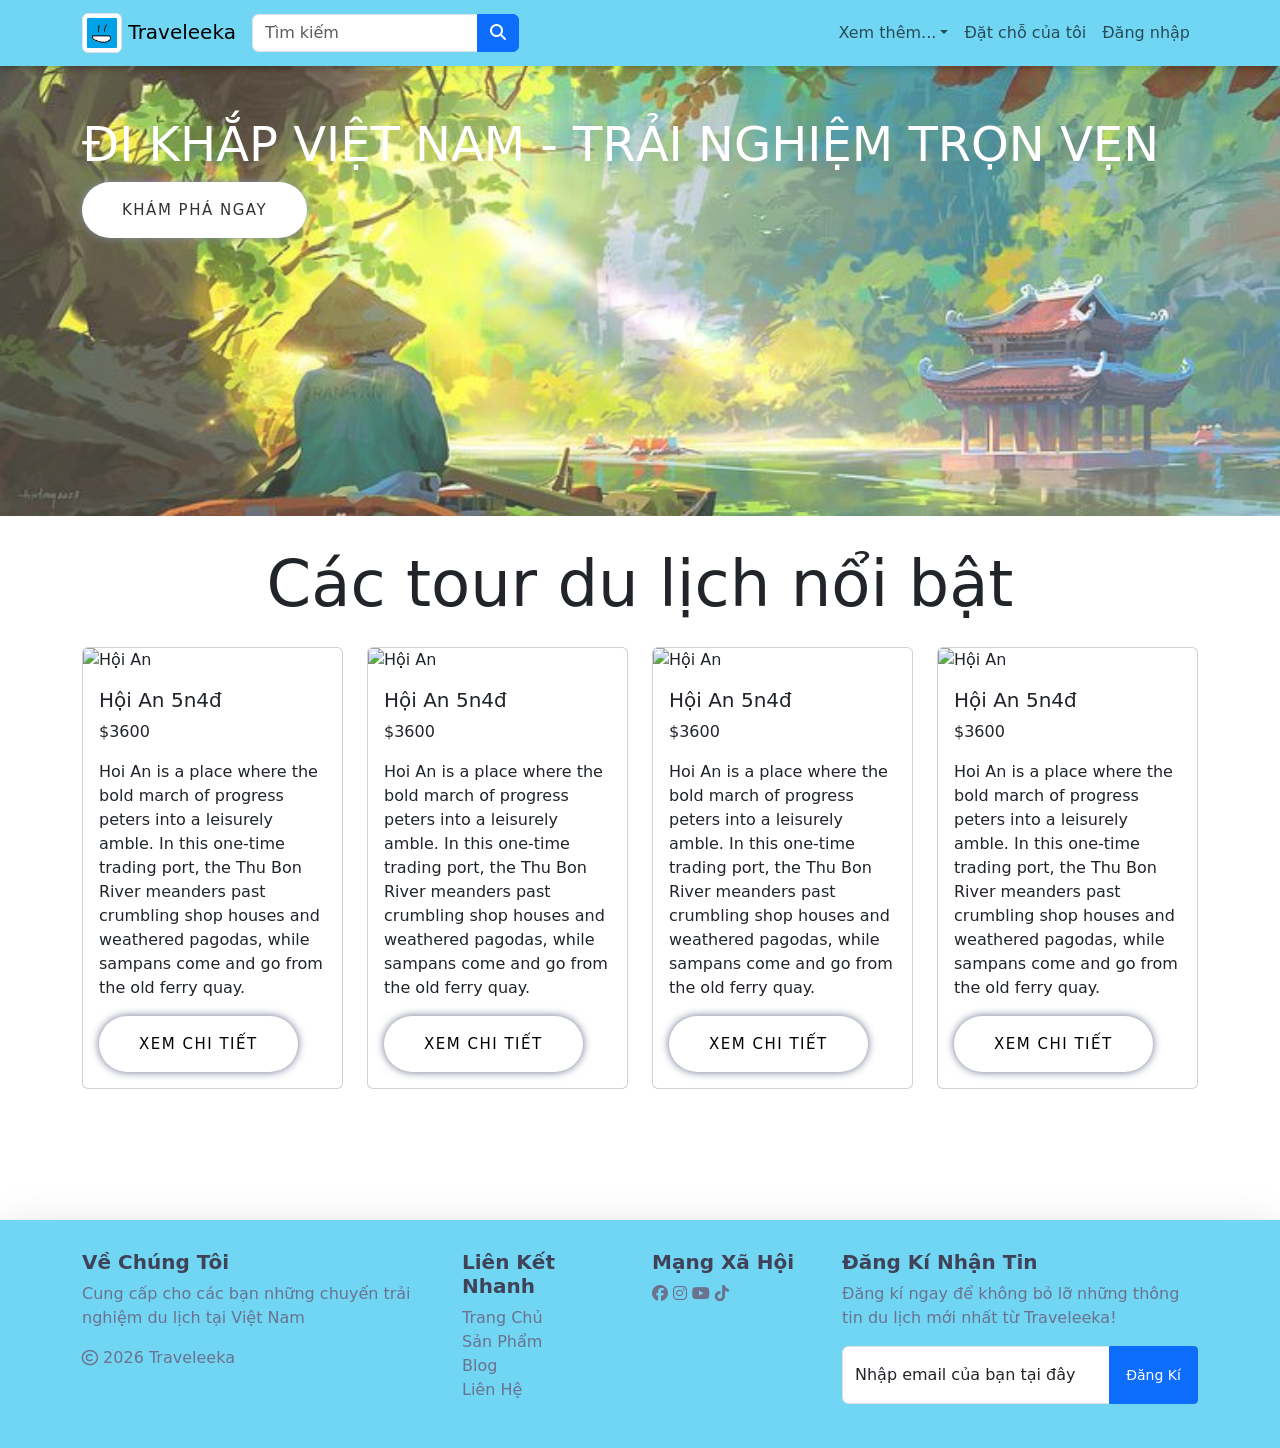
==== index.html @ 68fb6dc2 "upload to git" ====
<!DOCTYPE html>
<html lang="vi">
<head>
    <meta charset="UTF-8">
    <meta name="viewport" content="width=device-width, initial-scale=1.0">
    <title>Traveleeka</title>
    <link href="https://cdn.jsdelivr.net/npm/bootstrap@5.3.8/dist/css/bootstrap.min.css" rel="stylesheet" integrity="sha384-sRIl4kxILFvY47J16cr9ZwB07vP4J8+LH7qKQnuqkuIAvNWLzeN8tE5YBujZqJLB" crossorigin="anonymous">
    <link href="https://cdnjs.cloudflare.com/ajax/libs/font-awesome/6.5.1/css/all.min.css" rel="stylesheet">
    <link rel="stylesheet" href="./assets/css/style.css">
    <link rel="stylesheet" href="./assets/css/index.css">
</head>
<body>
    <nav class="navbar navbar-expand-lg">
        <div class="container">

            <a href="./index.html" class="navbar-brand">
                <img src="./assets/images/logo.jpg" alt="mybrand" class="img-thumbnail img-fluid" width="40" height="40">
                Traveleeka
            </a>

            <form role="search">
                <div class="input-group">
                    <input type="search" class="form-control" placeholder="Tìm kiếm">
                    <button class="btn btn-primary" type="submit"><i class="fa-solid fa-magnifying-glass"></i></button>
                </div>
            </form>

            <button class="navbar-toggler" type="button" data-bs-toggle="collapse" data-bs-target="#navContents">
                <span class="navbar-toggler-icon"></span>
            </button>
            <div class="collapse navbar-collapse" id="navContents">
                <ul class="navbar-nav ms-auto">
                    <li class="nav-item dropdown">
                        <a href="#" class="nav-link dropdown-toggle" role="button" data-bs-toggle="dropdown" aria-expanded="false">Xem thêm...</a>
                        <ul class="dropdown-menu">
                            <li><a href="./products.html" class="dropdown-item">Danh mục tour</a></li>
                            <li><a href="./blog.html" class="dropdown-item">Blog</a></li>
                            <li><hr class="dropdown-divider"></li>
                            <li><a href="" class="dropdown-item">Liên hệ</a></li>
                        </ul>
                    </li>
                    <li class="nav-item"><a href="./cart.html" class="nav-link">Đặt chỗ của tôi</a></li>
                    <li class="nav-item"><a href="./login.html" class="nav-link">Đăng nhập</a></li>
                </ul>
            </div>
        </div>
    </nav>

    <div class="banner">
        <div class="container">
            <h1>ĐI KHẮP VIỆT NAM - TRẢI NGHIỆM TRỌN VẸN</h1>
            <button class="btn-CTA" type="button" onclick="location.href='products.html'">Khám phá ngay</button>
        </div>      
    </div>

    <section class="container">
        <div class="row">
            <h2 class="display-3" style="text-align: center;">Các tour du lịch nổi bật</h2>
        </div>

        <div class="row py-3">
            <div class="col-lg-3 col-md-6 col-sm-12">
                <div class="card card-product h-60">
                    <img src="https://i.pinimg.com/736x/a9/df/3e/a9df3ef30a5426a16398726ea08af5b1.jpg" alt="Hội An" class="card-img-top">
                    <div class="card-body">
                        <h5 class="header-5">Hội An 5n4đ</h5>
                        <p class="price">$3600</p>
                        <p class="truncate">Hoi An is a place where the bold march of progress peters into a leisurely amble. In this one-time trading port, the Thu Bon River meanders past crumbling shop houses and weathered pagodas, while sampans come and go from the old ferry quay.</p>
                        <button class="btn-CTA" type="button">Xem chi tiết</button>
                    </div>
                </div>
            </div>
            <div class="col-lg-3 col-md-6 col-sm-12">
                <div class="card card-product h-60">
                    <img src="https://i.pinimg.com/736x/a9/df/3e/a9df3ef30a5426a16398726ea08af5b1.jpg" alt="Hội An" class="card-img-top">
                    <div class="card-body">
                        <h5 class="header-5">Hội An 5n4đ</h5>
                        <p class="price">$3600</p>
                        <p class="truncate">Hoi An is a place where the bold march of progress peters into a leisurely amble. In this one-time trading port, the Thu Bon River meanders past crumbling shop houses and weathered pagodas, while sampans come and go from the old ferry quay.</p>
                        <button class="btn-CTA">Xem chi tiết</button>
                    </div>
                </div>
            </div>
            <div class="col-lg-3 col-md-6 col-sm-12">
                <div class="card card-product h-60">
                    <img src="https://i.pinimg.com/736x/a9/df/3e/a9df3ef30a5426a16398726ea08af5b1.jpg" alt="Hội An" class="card-img-top">
                    <div class="card-body">
                        <h5 class="header-5">Hội An 5n4đ</h5>
                        <p class="price">$3600</p>
                        <p class="truncate">Hoi An is a place where the bold march of progress peters into a leisurely amble. In this one-time trading port, the Thu Bon River meanders past crumbling shop houses and weathered pagodas, while sampans come and go from the old ferry quay.</p>
                        <button class="btn-CTA">Xem chi tiết</button>
                    </div>
                </div>
            </div>
            <div class="col-lg-3 col-md-6 col-sm-12">
                <div class="card card-product h-60">
                    <img src="https://i.pinimg.com/736x/a9/df/3e/a9df3ef30a5426a16398726ea08af5b1.jpg" alt="Hội An" class="card-img-top">
                    <div class="card-body">
                        <h5 class="header-5">Hội An 5n4đ</h5>
                        <p class="price">$3600</p>
                        <p class="truncate">Hoi An is a place where the bold march of progress peters into a leisurely amble. In this one-time trading port, the Thu Bon River meanders past crumbling shop houses and weathered pagodas, while sampans come and go from the old ferry quay.</p>
                        <button class="btn-CTA">Xem chi tiết</button>
                    </div>
                </div>
            </div>
        </div>

    </section>

    <section>

    </section>

    <footer class="shadow-lg mt-auto">
        <div class="container">
            <div class="row">
                <div class="col-lg-4 col-md-6 col-sm-12">
                    <h3>Về Chúng Tôi</h3>
                    <p>Cung cấp cho các bạn những chuyến trải nghiệm du lịch tại Việt Nam</p>
                    <p><i class="fa-regular fa-copyright"></i> 2026 Traveleeka</p>
                </div>

                <div class="col-lg-2 col-md-6 col-sm-12">
                    <h3>Liên Kết Nhanh</h3>
                    <ul>
                        <li><a href="./index.html" class="transition">Trang Chủ</a></li>
                        <li><a href="./products.html">Sản Phẩm</a></li>
                        <li><a href="./blog.html">Blog</a></li>
                        <li><a href="#">Liên Hệ</a></li>
                    </ul>
                </div>

                <div class="col-lg-2 col-md-6 col-sm-12">
                    <h3>Mạng Xã Hội</h3>
                    <p><i class="fa-brands fa-facebook"></i> <i class="fa-brands fa-instagram"></i> <i class="fa-brands fa-youtube"></i> <i class="fa-brands fa-tiktok"></i></p>
                </div>

                <div class="col-lg-4 col-md-6 col-sm-12">
                    <h3>Đăng Kí Nhận Tin</h3>
                    <p>Đăng kí ngay để không bỏ lỡ những thông tin du lịch mới nhất từ Traveleeka!</p>
                    <div class="input-group input-group-sm">
                        <div class="form-floating col-9" id="enterEmail">
                            <input type="email" id="email" class="form-control" placeholder="username@example.com" required>
                            <label for="email">Nhập email của bạn tại đây</label>
                        </div>
                        <button class="btn btn-primary col-3" type="submit">Đăng Kí</button>
                    </div>
                </div>
            </div>
        </div>
    </footer>

    <script src="https://cdn.jsdelivr.net/npm/bootstrap@5.3.8/dist/js/bootstrap.bundle.min.js" integrity="sha384-FKyoEForCGlyvwx9Hj09JcYn3nv7wiPVlz7YYwJrWVcXK/BmnVDxM+D2scQbITxI" crossorigin="anonymous"></script>
</body>
</html>
---- assets/css/style.css ----
/* nhóm navbar */
.navbar {
    background-color: #71d6f4;
    box-shadow: 0 0 10px;
}

/* nhóm footer */
footer {
  background-color: #71d6f4;
}

footer h3 {
  font-size: 20px;
  font-weight: bold;
  color: #404257;
}

footer p, footer li a {
  font-size: 16px;
  color: #6b728e;
  text-decoration: none;
}

footer ul {
  list-style-type: none;
  padding: 0;
}

footer li a:hover {
  text-decoration: none;
  color: #404257
}

/* padding, margin */
section, footer {
  padding-top: 30px;
  padding-bottom: 30px;
}

/* nút bấm */
.btn-CTA {
  padding: 17px 40px;
  border-radius: 50px;
  cursor: pointer;
  border: 0;
  background-color: #ffffff;
  box-shadow: #6b728e 0 0 8px;
  letter-spacing: 1.5px;
  text-transform: uppercase;
  font-size: 15px;
  transition: all 0.5s ease;
}

.btn-CTA:hover {
  background-color: #71d6f4;
  color: #ffffff;
  box-shadow: #6b728e 0px 7px 29px 0px;
}

.btn-CTA:active {
  background-color: #474e68;
  color: #ffffff;
  box-shadow: #6b728e 0px 0px 0px 0px;
  transform: translateY(10px);
  transition: 100ms;
}

/* thẻ sản phẩm */
.card-product {
  margin-bottom: 25px;
}

.card-product:hover {
  background-color: #ffffff;
  transform: scale(1.05);
  box-shadow: #6b728e 0px 7px 29px 0px;
  transition: all 0.5s ease;
}

@media screen and (max-width: 768px) {

}
---- assets/css/index.css ----
.banner {
    height: 50vh;
    background-image: url(/assets/images/Banner-TrangAn.jpg);
    background-size: cover;
    background-position: center;
    flex-direction: column;
    justify-content: left;
    align-items: center;
    color: #ffffff;
    text-align: left;
    padding: 50px 20px;
    opacity: 80%;
}

.banner h1 {
    color: #ffffff;
    font-size: 3rem;
}

@media screen and (max-width: 768px) {
    .banner h1 {font-size: 2rem;}
    .display-3 {font-size: 1.5rem;}
}
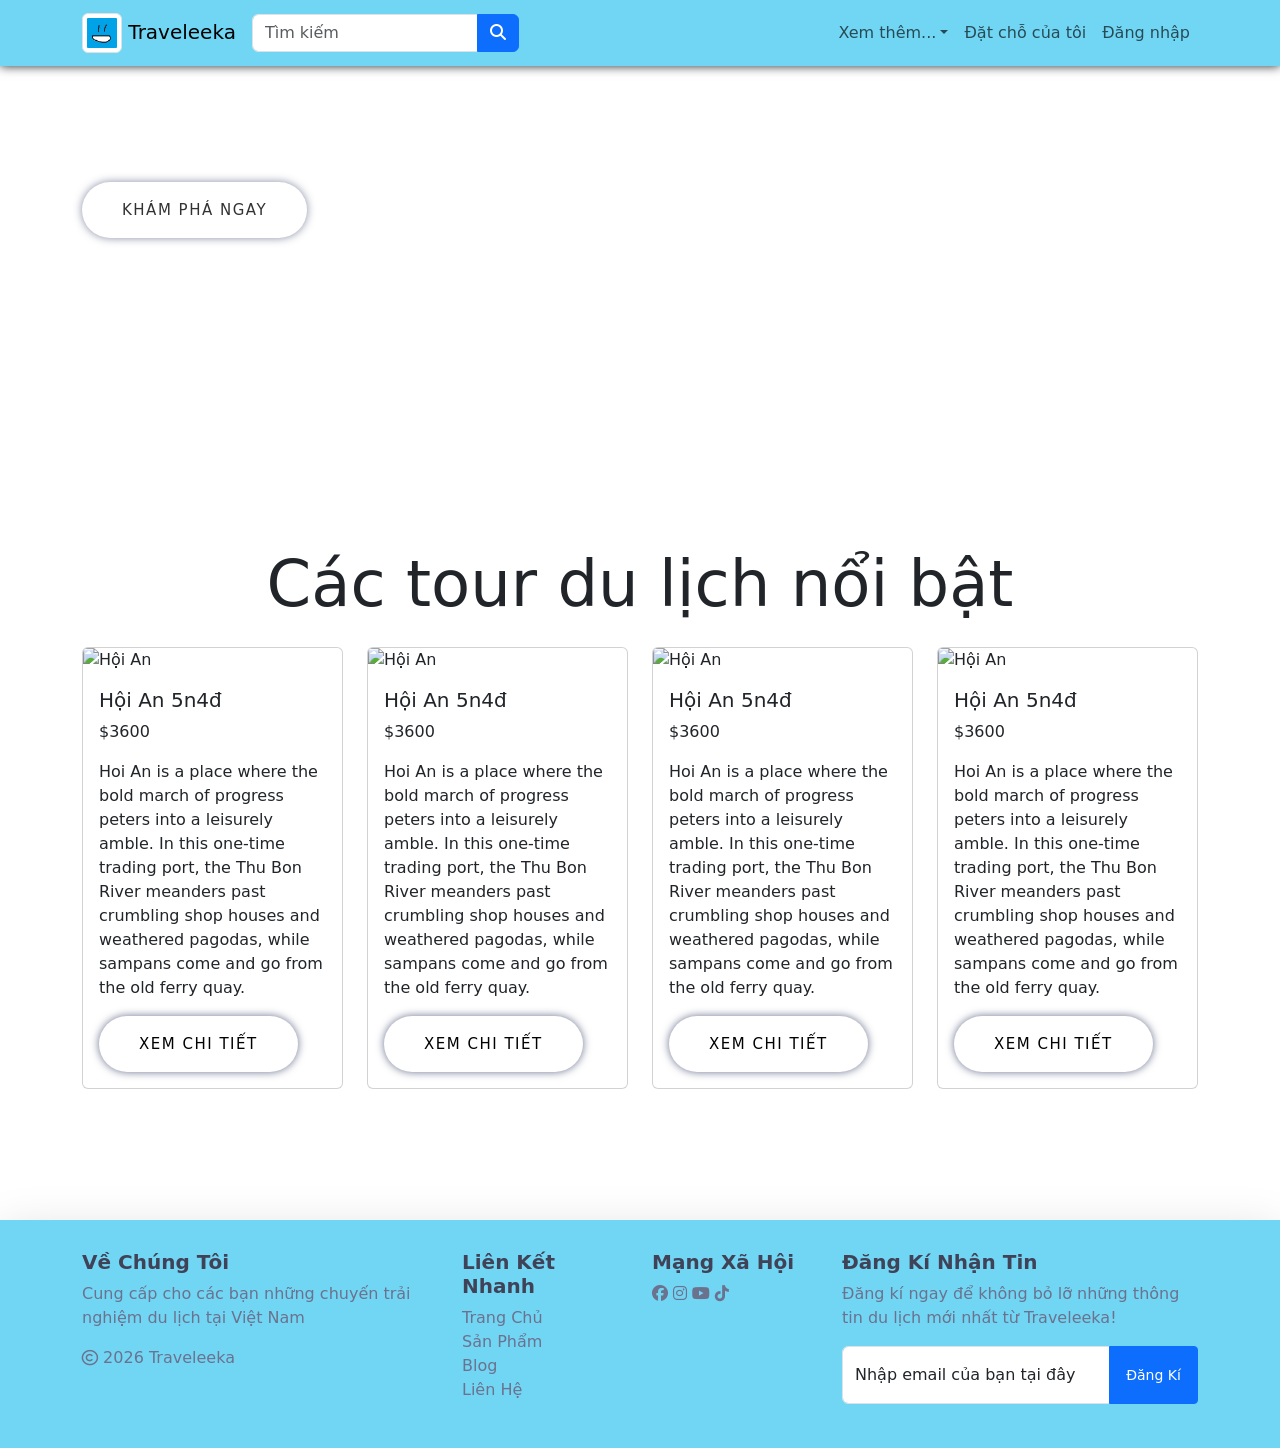
==== commit 31ddc393: "update components adding page switch to buttons and debug some code" ====
--- a/index.html
+++ b/index.html
@@ -66,7 +66,7 @@
                         <h5 class="header-5">Hội An 5n4đ</h5>
                         <p class="price">$3600</p>
                         <p class="truncate">Hoi An is a place where the bold march of progress peters into a leisurely amble. In this one-time trading port, the Thu Bon River meanders past crumbling shop houses and weathered pagodas, while sampans come and go from the old ferry quay.</p>
-                        <button class="btn-CTA" type="button">Xem chi tiết</button>
+                        <button class="btn-CTA" type="button" onclick="location.href='product_detail.html'">Xem chi tiết</button>
                     </div>
                 </div>
             </div>
@@ -77,7 +77,7 @@
                         <h5 class="header-5">Hội An 5n4đ</h5>
                         <p class="price">$3600</p>
                         <p class="truncate">Hoi An is a place where the bold march of progress peters into a leisurely amble. In this one-time trading port, the Thu Bon River meanders past crumbling shop houses and weathered pagodas, while sampans come and go from the old ferry quay.</p>
-                        <button class="btn-CTA">Xem chi tiết</button>
+                        <button class="btn-CTA" type="button" onclick="location.href='product_detail.html'">Xem chi tiết</button>
                     </div>
                 </div>
             </div>
@@ -88,7 +88,7 @@
                         <h5 class="header-5">Hội An 5n4đ</h5>
                         <p class="price">$3600</p>
                         <p class="truncate">Hoi An is a place where the bold march of progress peters into a leisurely amble. In this one-time trading port, the Thu Bon River meanders past crumbling shop houses and weathered pagodas, while sampans come and go from the old ferry quay.</p>
-                        <button class="btn-CTA">Xem chi tiết</button>
+                        <button class="btn-CTA" type="button" onclick="location.href='product_detail.html'">Xem chi tiết</button>
                     </div>
                 </div>
             </div>
@@ -99,7 +99,7 @@
                         <h5 class="header-5">Hội An 5n4đ</h5>
                         <p class="price">$3600</p>
                         <p class="truncate">Hoi An is a place where the bold march of progress peters into a leisurely amble. In this one-time trading port, the Thu Bon River meanders past crumbling shop houses and weathered pagodas, while sampans come and go from the old ferry quay.</p>
-                        <button class="btn-CTA">Xem chi tiết</button>
+                        <button class="btn-CTA" type="button" onclick="location.href='product_detail.html'">Xem chi tiết</button>
                     </div>
                 </div>
             </div>
--- a/assets/css/index.css
+++ b/assets/css/index.css
@@ -1,6 +1,6 @@
 .banner {
     height: 50vh;
-    background-image: url(/assets/images/Banner-TrangAn.jpg);
+    background-image: url(./assets/images/Banner-TrangAn.jpg);
     background-size: cover;
     background-position: center;
     flex-direction: column;
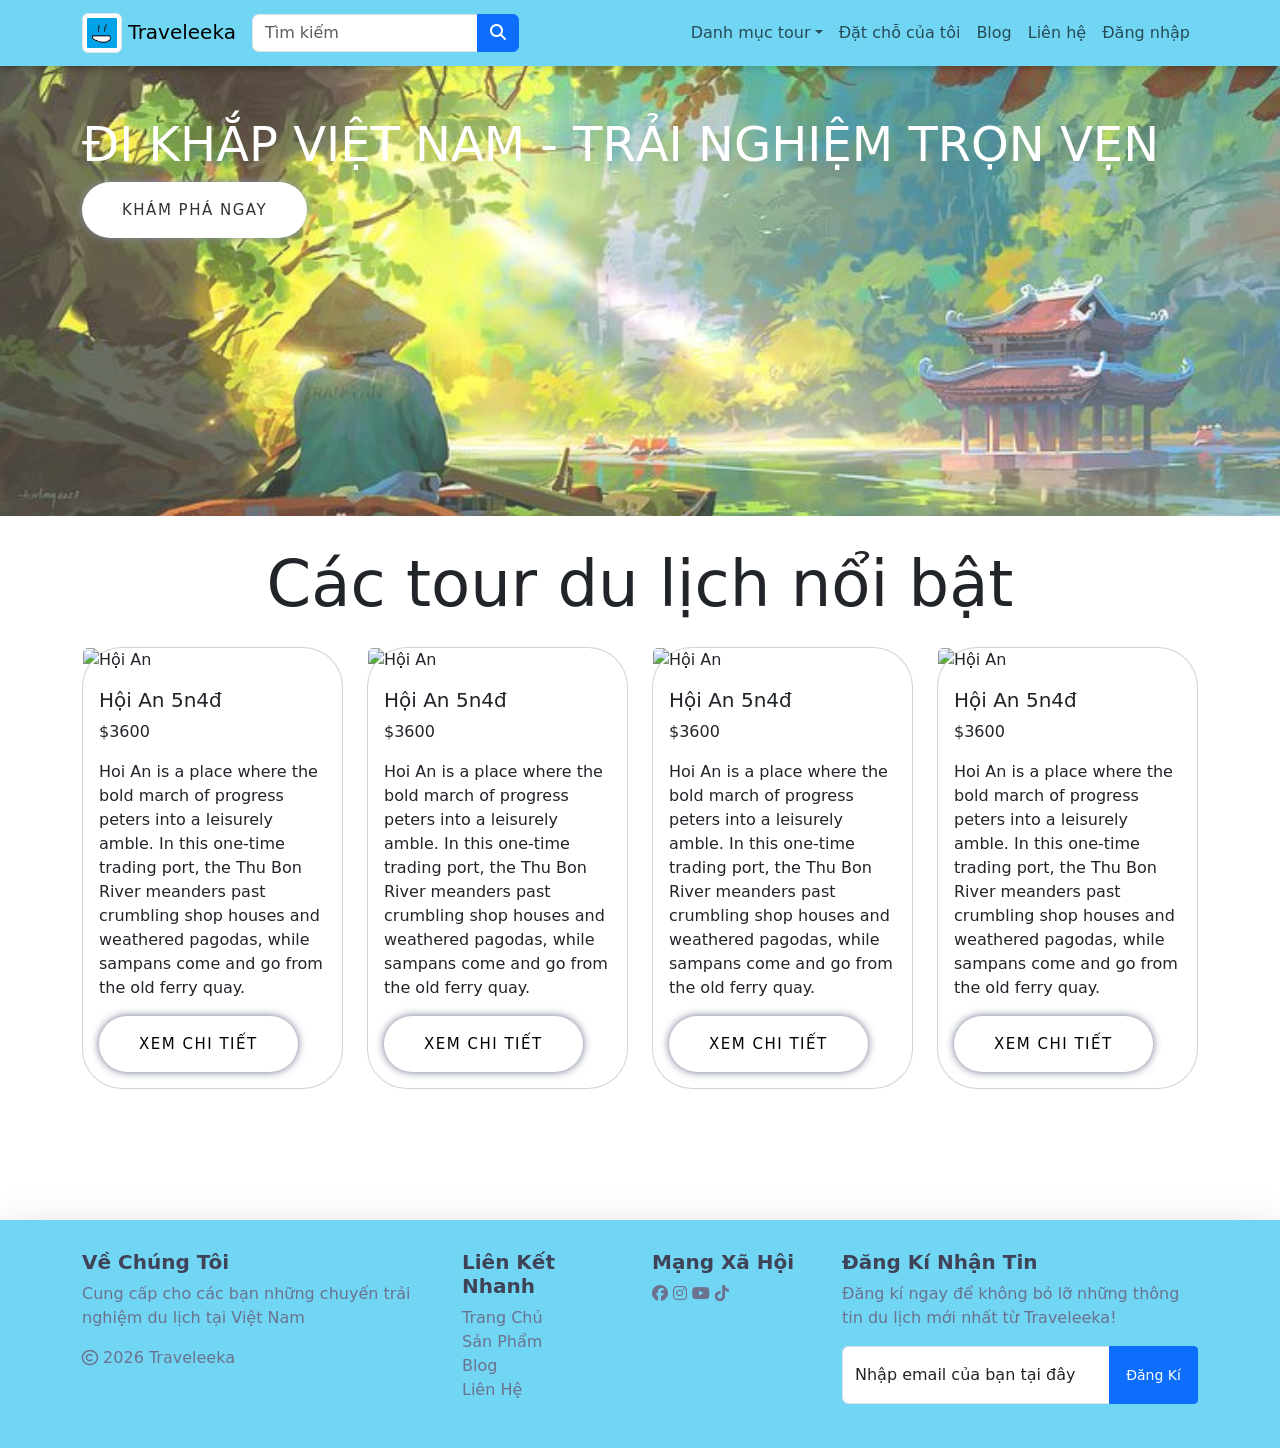
==== commit a0408637: "update components & styles modded the buttons on the navbar and added some label. also getting the t" ====
--- a/index.html
+++ b/index.html
@@ -10,106 +10,114 @@
     <link rel="stylesheet" href="./assets/css/index.css">
 </head>
 <body>
+    <!--Thanh điều hướng-->
     <nav class="navbar navbar-expand-lg">
         <div class="container">
 
+            <!-- brand -->
             <a href="./index.html" class="navbar-brand">
                 <img src="./assets/images/logo.jpg" alt="mybrand" class="img-thumbnail img-fluid" width="40" height="40">
                 Traveleeka
             </a>
 
-            <form role="search">
-                <div class="input-group">
-                    <input type="search" class="form-control" placeholder="Tìm kiếm">
-                    <button class="btn btn-primary" type="submit"><i class="fa-solid fa-magnifying-glass"></i></button>
-                </div>
-            </form>
-
+            <!-- toggle ẩn các nút -->
             <button class="navbar-toggler" type="button" data-bs-toggle="collapse" data-bs-target="#navContents">
                 <span class="navbar-toggler-icon"></span>
             </button>
             <div class="collapse navbar-collapse" id="navContents">
+
+                <!-- thanh tìm kiếm -->
+                <form role="search">
+                    <div class="input-group">
+                        <input type="search" class="form-control" placeholder="Tìm kiếm">
+                        <button class="btn btn-primary" type="submit"><i class="fa-solid fa-magnifying-glass"></i></button>
+                    </div>
+                </form>
+
+                <!-- các nút điều hướng -->
                 <ul class="navbar-nav ms-auto">
                     <li class="nav-item dropdown">
-                        <a href="#" class="nav-link dropdown-toggle" role="button" data-bs-toggle="dropdown" aria-expanded="false">Xem thêm...</a>
+                        <a href="#" class="nav-link dropdown-toggle" role="button" data-bs-toggle="dropdown" aria-expanded="false">Danh mục tour</a>
                         <ul class="dropdown-menu">
-                            <li><a href="./products.html" class="dropdown-item">Danh mục tour</a></li>
-                            <li><a href="./blog.html" class="dropdown-item">Blog</a></li>
-                            <li><hr class="dropdown-divider"></li>
-                            <li><a href="" class="dropdown-item">Liên hệ</a></li>
+                            <li><a href="./products.html" class="dropdown-item">Tour dài ngày</a></li>
+                            <li><a href="./products.html" class="dropdown-item">Tour ngắn ngày</a></li>
                         </ul>
                     </li>
                     <li class="nav-item"><a href="./cart.html" class="nav-link">Đặt chỗ của tôi</a></li>
+                    <li class="nav-item"><a href="./blog.html" class="nav-link">Blog</a></li>
+                    <li class="nav-item"><a href="#" class="nav-link">Liên hệ</a></li>
                     <li class="nav-item"><a href="./login.html" class="nav-link">Đăng nhập</a></li>
                 </ul>
             </div>
         </div>
     </nav>
 
-    <div class="banner">
-        <div class="container">
-            <h1>ĐI KHẮP VIỆT NAM - TRẢI NGHIỆM TRỌN VẸN</h1>
-            <button class="btn-CTA" type="button" onclick="location.href='products.html'">Khám phá ngay</button>
-        </div>      
-    </div>
+    <main>
+        <section class="banner">
+            <div class="container">
+                <h1>ĐI KHẮP VIỆT NAM - TRẢI NGHIỆM TRỌN VẸN</h1>
+                <button class="btn-CTA" type="button" onclick="location.href='products.html'">Khám phá ngay</button>
+            </div>      
+        </section>
 
-    <section class="container">
-        <div class="row">
-            <h2 class="display-3" style="text-align: center;">Các tour du lịch nổi bật</h2>
-        </div>
+        <section class="container">
+            <div class="row">
+                <h2 class="display-3" style="text-align: center;">Các tour du lịch nổi bật</h2>
+            </div>
 
-        <div class="row py-3">
-            <div class="col-lg-3 col-md-6 col-sm-12">
-                <div class="card card-product h-60">
-                    <img src="https://i.pinimg.com/736x/a9/df/3e/a9df3ef30a5426a16398726ea08af5b1.jpg" alt="Hội An" class="card-img-top">
-                    <div class="card-body">
-                        <h5 class="header-5">Hội An 5n4đ</h5>
-                        <p class="price">$3600</p>
-                        <p class="truncate">Hoi An is a place where the bold march of progress peters into a leisurely amble. In this one-time trading port, the Thu Bon River meanders past crumbling shop houses and weathered pagodas, while sampans come and go from the old ferry quay.</p>
-                        <button class="btn-CTA" type="button" onclick="location.href='product_detail.html'">Xem chi tiết</button>
+            <div class="row py-3">
+                <div class="col-lg-3 col-md-6 col-sm-12">
+                    <div class="card card-product h-60">
+                        <img src="https://i.pinimg.com/736x/a9/df/3e/a9df3ef30a5426a16398726ea08af5b1.jpg" alt="Hội An" class="card-img-top">
+                        <div class="card-body">
+                            <h5 class="header-5">Hội An 5n4đ</h5>
+                            <p class="price">$3600</p>
+                            <p class="truncate">Hoi An is a place where the bold march of progress peters into a leisurely amble. In this one-time trading port, the Thu Bon River meanders past crumbling shop houses and weathered pagodas, while sampans come and go from the old ferry quay.</p>
+                            <button class="btn-CTA" type="button" onclick="location.href='product_detail.html'">Xem chi tiết</button>
+                        </div>
+                    </div>
+                </div>
+                <div class="col-lg-3 col-md-6 col-sm-12">
+                    <div class="card card-product h-60">
+                        <img src="https://i.pinimg.com/736x/a9/df/3e/a9df3ef30a5426a16398726ea08af5b1.jpg" alt="Hội An" class="card-img-top">
+                        <div class="card-body">
+                            <h5 class="header-5">Hội An 5n4đ</h5>
+                            <p class="price">$3600</p>
+                            <p class="truncate">Hoi An is a place where the bold march of progress peters into a leisurely amble. In this one-time trading port, the Thu Bon River meanders past crumbling shop houses and weathered pagodas, while sampans come and go from the old ferry quay.</p>
+                            <button class="btn-CTA" type="button" onclick="location.href='product_detail.html'">Xem chi tiết</button>
+                        </div>
+                    </div>
+                </div>
+                <div class="col-lg-3 col-md-6 col-sm-12">
+                    <div class="card card-product h-60">
+                        <img src="https://i.pinimg.com/736x/a9/df/3e/a9df3ef30a5426a16398726ea08af5b1.jpg" alt="Hội An" class="card-img-top">
+                        <div class="card-body">
+                            <h5 class="header-5">Hội An 5n4đ</h5>
+                            <p class="price">$3600</p>
+                            <p class="truncate">Hoi An is a place where the bold march of progress peters into a leisurely amble. In this one-time trading port, the Thu Bon River meanders past crumbling shop houses and weathered pagodas, while sampans come and go from the old ferry quay.</p>
+                            <button class="btn-CTA" type="button" onclick="location.href='product_detail.html'">Xem chi tiết</button>
+                        </div>
+                    </div>
+                </div>
+                <div class="col-lg-3 col-md-6 col-sm-12">
+                    <div class="card card-product h-60">
+                        <img src="https://i.pinimg.com/736x/a9/df/3e/a9df3ef30a5426a16398726ea08af5b1.jpg" alt="Hội An" class="card-img-top">
+                        <div class="card-body">
+                            <h5 class="header-5">Hội An 5n4đ</h5>
+                            <p class="price">$3600</p>
+                            <p class="truncate">Hoi An is a place where the bold march of progress peters into a leisurely amble. In this one-time trading port, the Thu Bon River meanders past crumbling shop houses and weathered pagodas, while sampans come and go from the old ferry quay.</p>
+                            <button class="btn-CTA" type="button" onclick="location.href='product_detail.html'">Xem chi tiết</button>
+                        </div>
                     </div>
                 </div>
             </div>
-            <div class="col-lg-3 col-md-6 col-sm-12">
-                <div class="card card-product h-60">
-                    <img src="https://i.pinimg.com/736x/a9/df/3e/a9df3ef30a5426a16398726ea08af5b1.jpg" alt="Hội An" class="card-img-top">
-                    <div class="card-body">
-                        <h5 class="header-5">Hội An 5n4đ</h5>
-                        <p class="price">$3600</p>
-                        <p class="truncate">Hoi An is a place where the bold march of progress peters into a leisurely amble. In this one-time trading port, the Thu Bon River meanders past crumbling shop houses and weathered pagodas, while sampans come and go from the old ferry quay.</p>
-                        <button class="btn-CTA" type="button" onclick="location.href='product_detail.html'">Xem chi tiết</button>
-                    </div>
-                </div>
-            </div>
-            <div class="col-lg-3 col-md-6 col-sm-12">
-                <div class="card card-product h-60">
-                    <img src="https://i.pinimg.com/736x/a9/df/3e/a9df3ef30a5426a16398726ea08af5b1.jpg" alt="Hội An" class="card-img-top">
-                    <div class="card-body">
-                        <h5 class="header-5">Hội An 5n4đ</h5>
-                        <p class="price">$3600</p>
-                        <p class="truncate">Hoi An is a place where the bold march of progress peters into a leisurely amble. In this one-time trading port, the Thu Bon River meanders past crumbling shop houses and weathered pagodas, while sampans come and go from the old ferry quay.</p>
-                        <button class="btn-CTA" type="button" onclick="location.href='product_detail.html'">Xem chi tiết</button>
-                    </div>
-                </div>
-            </div>
-            <div class="col-lg-3 col-md-6 col-sm-12">
-                <div class="card card-product h-60">
-                    <img src="https://i.pinimg.com/736x/a9/df/3e/a9df3ef30a5426a16398726ea08af5b1.jpg" alt="Hội An" class="card-img-top">
-                    <div class="card-body">
-                        <h5 class="header-5">Hội An 5n4đ</h5>
-                        <p class="price">$3600</p>
-                        <p class="truncate">Hoi An is a place where the bold march of progress peters into a leisurely amble. In this one-time trading port, the Thu Bon River meanders past crumbling shop houses and weathered pagodas, while sampans come and go from the old ferry quay.</p>
-                        <button class="btn-CTA" type="button" onclick="location.href='product_detail.html'">Xem chi tiết</button>
-                    </div>
-                </div>
-            </div>
-        </div>
 
-    </section>
+        </section>
 
-    <section>
+        <section>
 
-    </section>
+        </section>
+    </main>
 
     <footer class="shadow-lg mt-auto">
         <div class="container">
--- a/assets/css/style.css
+++ b/assets/css/style.css
@@ -68,6 +68,7 @@
 /* thẻ sản phẩm */
 .card-product {
   margin-bottom: 25px;
+  border-radius: 40px;
 }
 
 .card-product:hover {
--- a/assets/css/index.css
+++ b/assets/css/index.css
@@ -1,6 +1,6 @@
 .banner {
     height: 50vh;
-    background-image: url(./assets/images/Banner-TrangAn.jpg);
+    background-image: url(/assets/images/Banner-TrangAn.jpg);
     background-size: cover;
     background-position: center;
     flex-direction: column;
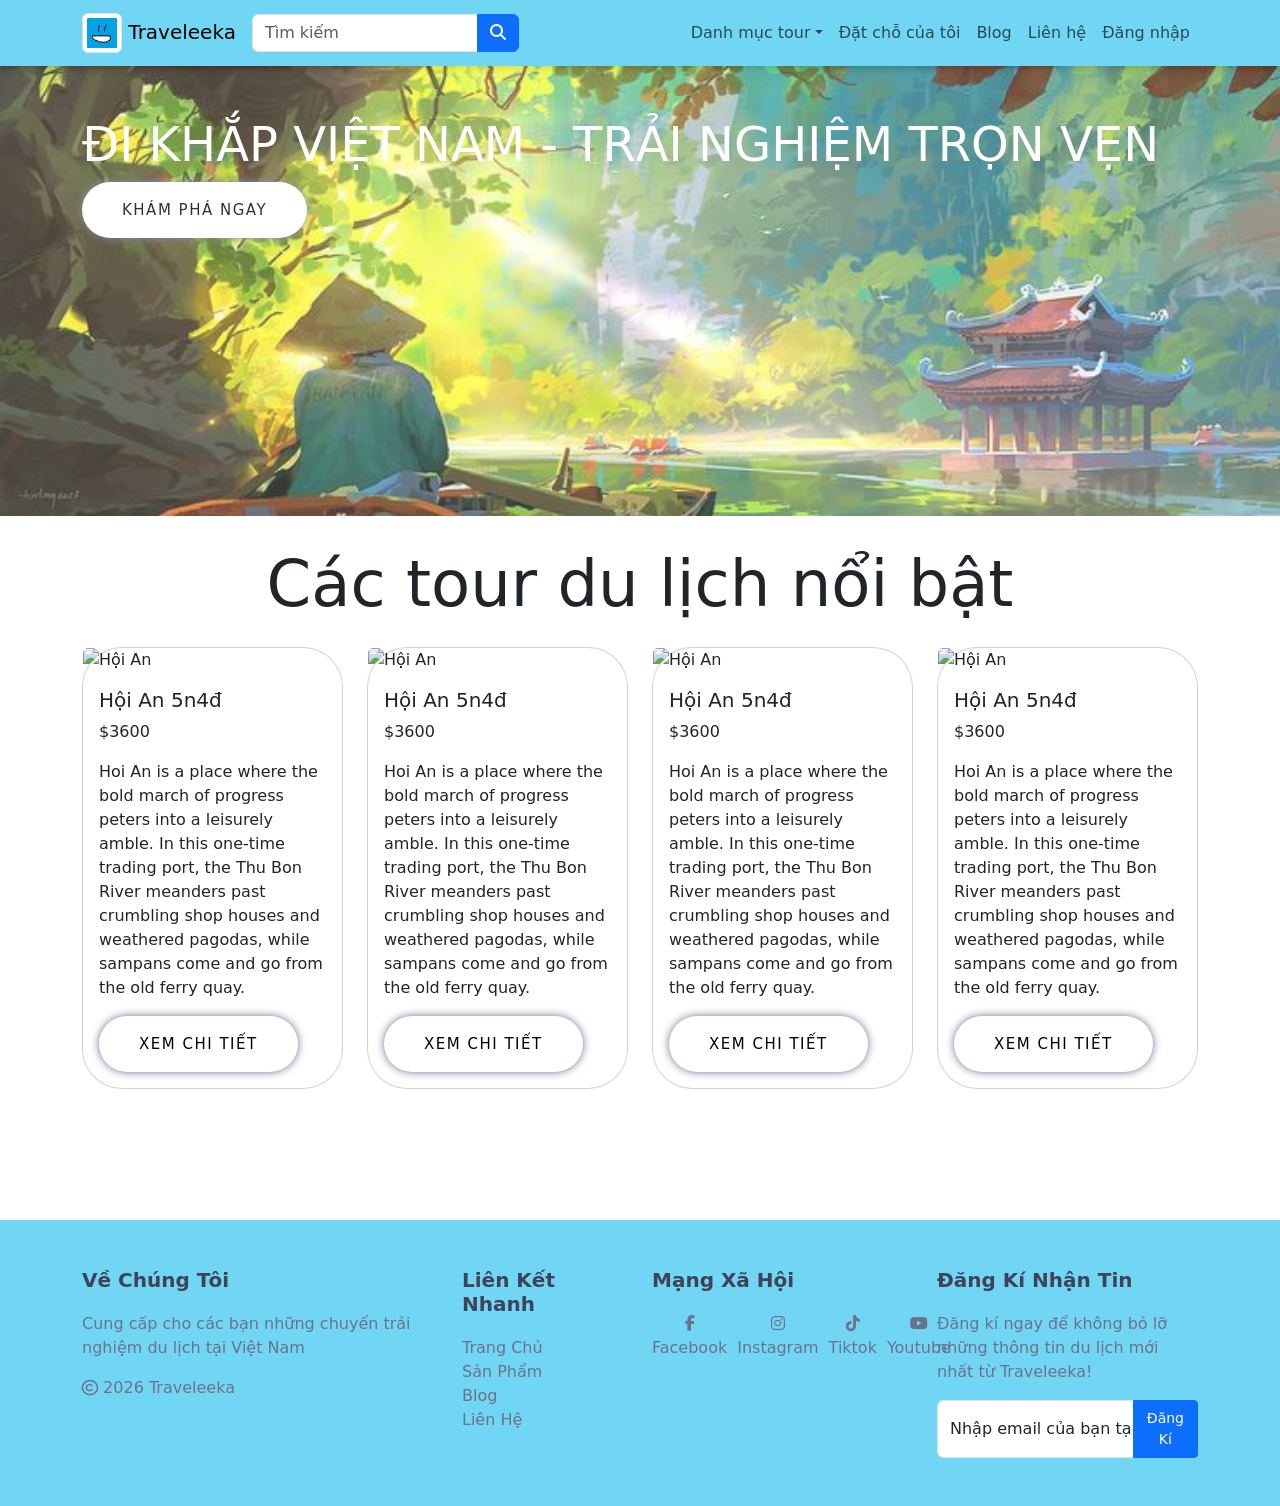
==== commit b6f7ac4a: "update components: footer redesign the "Social" tab so that the icons and text have some space in be" ====
--- a/index.html
+++ b/index.html
@@ -119,15 +119,19 @@
         </section>
     </main>
 
-    <footer class="shadow-lg mt-auto">
+    <!-- chân trang -->
+    <footer class="mt-auto py-5">
         <div class="container">
             <div class="row">
+
+                <!-- thông tin trang web -->
                 <div class="col-lg-4 col-md-6 col-sm-12">
                     <h3>Về Chúng Tôi</h3>
                     <p>Cung cấp cho các bạn những chuyến trải nghiệm du lịch tại Việt Nam</p>
                     <p><i class="fa-regular fa-copyright"></i> 2026 Traveleeka</p>
                 </div>
 
+                <!-- liên kết nhanh -->
                 <div class="col-lg-2 col-md-6 col-sm-12">
                     <h3>Liên Kết Nhanh</h3>
                     <ul>
@@ -138,12 +142,19 @@
                     </ul>
                 </div>
 
-                <div class="col-lg-2 col-md-6 col-sm-12">
+                <!-- Mạng xã hội -->
+                <div class="col-lg-3 col-md-6 col-sm-12">
                     <h3>Mạng Xã Hội</h3>
-                    <p><i class="fa-brands fa-facebook"></i> <i class="fa-brands fa-instagram"></i> <i class="fa-brands fa-youtube"></i> <i class="fa-brands fa-tiktok"></i></p>
+                    <div class="social-links">
+                        <a href="#"><i class="fa-brands fa-facebook-f"></i>Facebook</a>
+                        <a href="#"><i class="fa-brands fa-instagram"></i>Instagram</a>
+                        <a href="#"><i class="fa-brands fa-tiktok"></i>Tiktok</a>
+                        <a href="#"><i class="fa-brands fa-youtube"></i>Youtube</a>
+                    </div>
                 </div>
 
-                <div class="col-lg-4 col-md-6 col-sm-12">
+                <!-- đăng kí nhận tin -->
+                <div class="col-lg-3 col-md-6 col-sm-12">
                     <h3>Đăng Kí Nhận Tin</h3>
                     <p>Đăng kí ngay để không bỏ lỡ những thông tin du lịch mới nhất từ Traveleeka!</p>
                     <div class="input-group input-group-sm">
--- a/assets/css/style.css
+++ b/assets/css/style.css
@@ -7,28 +7,36 @@
 /* nhóm footer */
 footer {
   background-color: #71d6f4;
-}
 
-footer h3 {
-  font-size: 20px;
-  font-weight: bold;
-  color: #404257;
-}
+  h3 {
+    font-size: 20px;
+    font-weight: bold;
+    color: #404257;
+    margin-bottom: 20px
+  };
 
-footer p, footer li a {
-  font-size: 16px;
-  color: #6b728e;
-  text-decoration: none;
-}
+  p, a {
+    font-size: 16px;
+    color: #6b728e;
+    text-decoration: none;
+  };
 
-footer ul {
-  list-style-type: none;
-  padding: 0;
-}
+  ul {
+    list-style-type: none;
+    padding: 0;
+  };
 
-footer li a:hover {
-  text-decoration: none;
-  color: #404257
+  a:hover {
+    text-decoration: none;
+    color: #404257;
+  };
+
+  div.social-links {
+    display: flex;
+    gap: 10px;
+    font-size: 16px;
+    text-align: center;
+  }
 }
 
 /* padding, margin */
@@ -69,13 +77,14 @@
 .card-product {
   margin-bottom: 25px;
   border-radius: 40px;
+  transition: all 0.5s ease;
 }
 
 .card-product:hover {
   background-color: #ffffff;
   transform: scale(1.05);
   box-shadow: #6b728e 0px 7px 29px 0px;
-  transition: all 0.5s ease;
+  
 }
 
 @media screen and (max-width: 768px) {
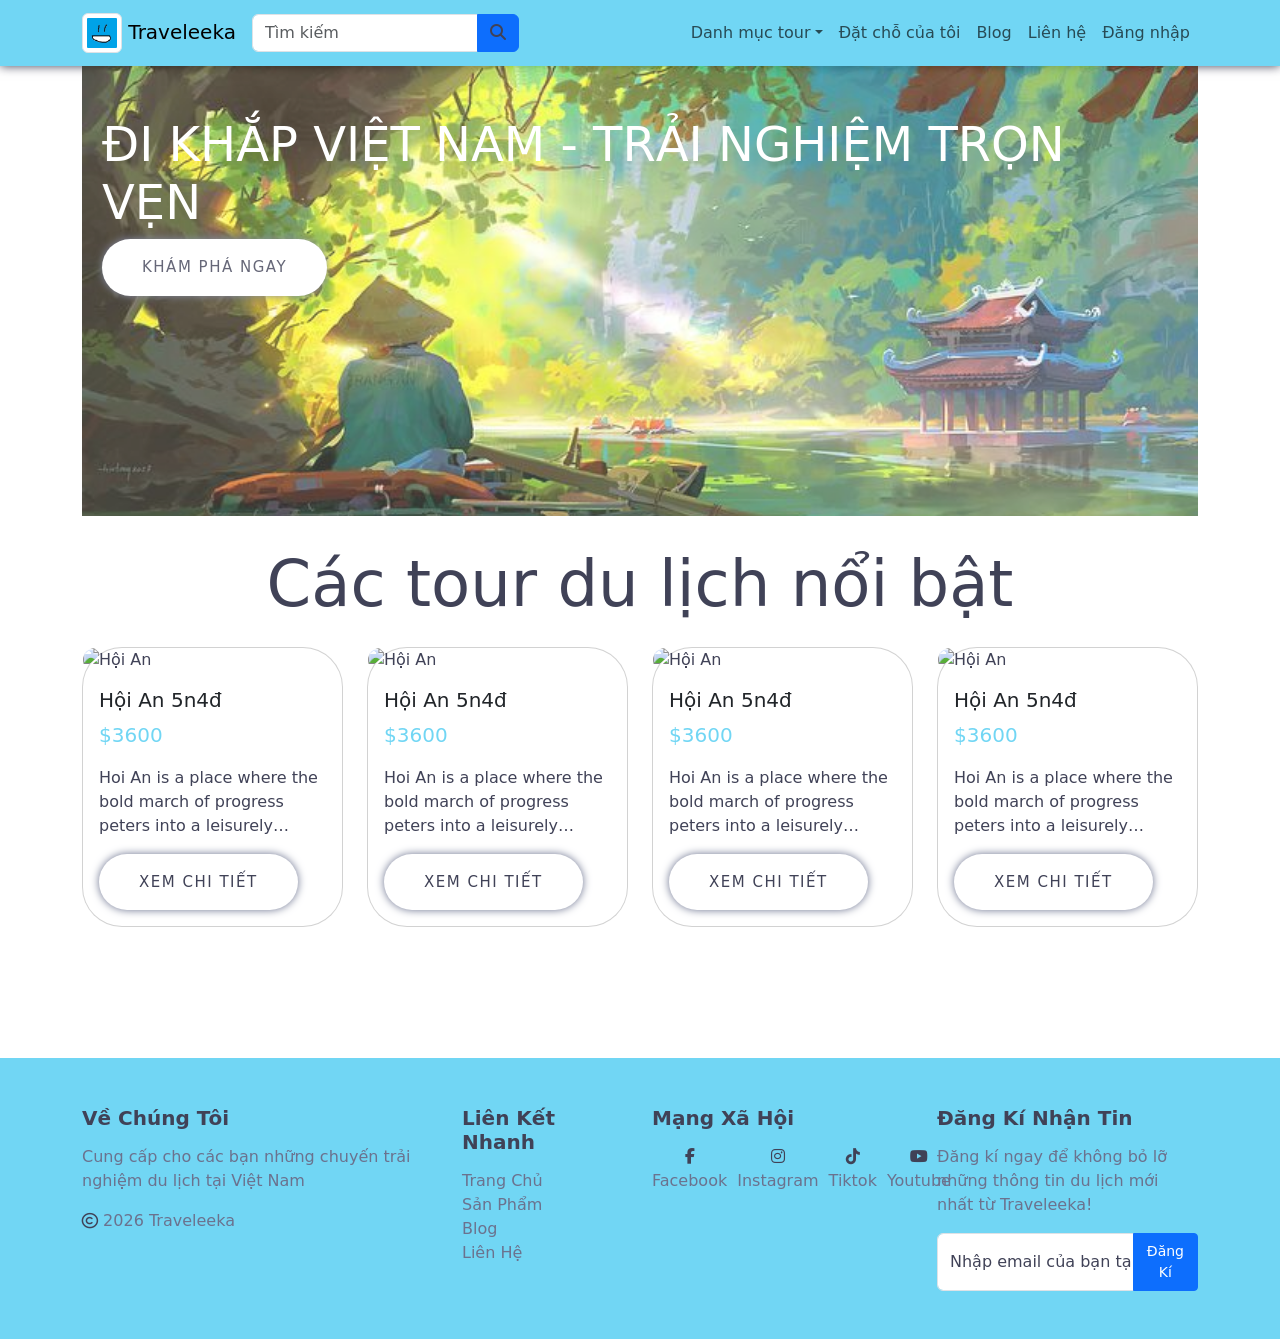
==== commit ad188ce8: "Added product_detail page and fixing components fixing some styles to best suited to the webpage" ====
--- a/index.html
+++ b/index.html
@@ -52,15 +52,16 @@
         </div>
     </nav>
 
-    <main>
+    <main class="container">
+
+        <!-- hero banner -->
         <section class="banner">
-            <div class="container">
                 <h1>ĐI KHẮP VIỆT NAM - TRẢI NGHIỆM TRỌN VẸN</h1>
-                <button class="btn-CTA" type="button" onclick="location.href='products.html'">Khám phá ngay</button>
-            </div>      
+                <button class="btn-CTA" type="button" onclick="location.href='products.html'">Khám phá ngay</button>      
         </section>
 
-        <section class="container">
+        <!-- tour nổi bật -->
+        <section>
             <div class="row">
                 <h2 class="display-3" style="text-align: center;">Các tour du lịch nổi bật</h2>
             </div>
@@ -111,7 +112,6 @@
                     </div>
                 </div>
             </div>
-
         </section>
 
         <section>
--- a/assets/css/style.css
+++ b/assets/css/style.css
@@ -1,3 +1,9 @@
+/* ---CÁC STYLE CHUNG TRÊN TOÀN BỘ TRANG WEB--- */
+
+* {
+  color: #404257
+}
+
 /* nhóm navbar */
 .navbar {
     background-color: #71d6f4;
@@ -11,8 +17,7 @@
   h3 {
     font-size: 20px;
     font-weight: bold;
-    color: #404257;
-    margin-bottom: 20px
+    margin-bottom: 15px
   };
 
   p, a {
@@ -66,7 +71,7 @@
 }
 
 .btn-CTA:active {
-  background-color: #474e68;
+  background-color: #404257;
   color: #ffffff;
   box-shadow: #6b728e 0px 0px 0px 0px;
   transform: translateY(10px);
@@ -78,6 +83,24 @@
   margin-bottom: 25px;
   border-radius: 40px;
   transition: all 0.5s ease;
+
+  img.card-img-top {
+    border-radius: 40px;
+  };
+
+  p.price {
+    color: #71d6f4;
+    font-size: 20px
+  };
+
+  p.truncate {
+    display: -webkit-box;
+    -webkit-line-clamp: 3;
+    -webkit-box-orient: vertical;
+    overflow: hidden;
+    text-overflow: ellipsis;
+    word-wrap: break-word;
+  }
 }
 
 .card-product:hover {
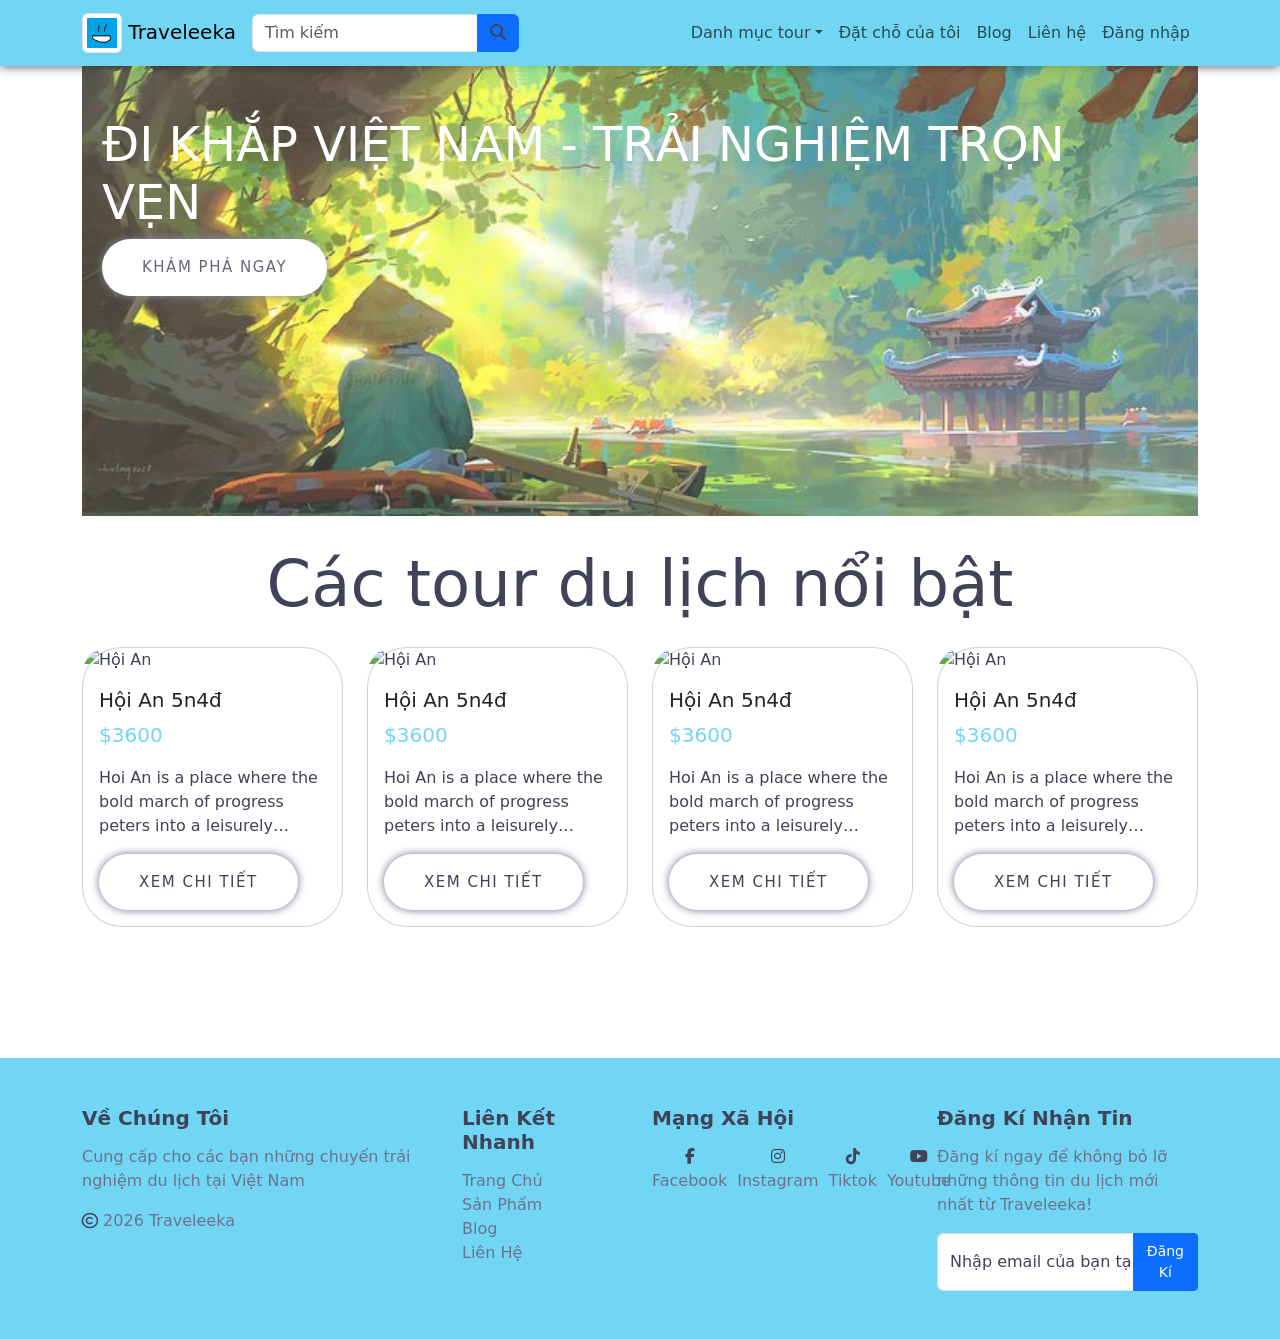
==== commit c2a58ce8: "Added contact page" ====
--- a/index.html
+++ b/index.html
@@ -11,46 +11,48 @@
 </head>
 <body>
     <!--Thanh điều hướng-->
-    <nav class="navbar navbar-expand-lg">
-        <div class="container">
+    <header>
+        <nav class="navbar navbar-expand-lg">
+            <div class="container">
 
-            <!-- brand -->
-            <a href="./index.html" class="navbar-brand">
-                <img src="./assets/images/logo.jpg" alt="mybrand" class="img-thumbnail img-fluid" width="40" height="40">
-                Traveleeka
-            </a>
+                <!-- brand -->
+                <a href="./index.html" class="navbar-brand">
+                    <img src="./assets/images/logo.jpg" alt="mybrand" class="img-thumbnail img-fluid" width="40" height="40">
+                    Traveleeka
+                </a>
 
-            <!-- toggle ẩn các nút -->
-            <button class="navbar-toggler" type="button" data-bs-toggle="collapse" data-bs-target="#navContents">
-                <span class="navbar-toggler-icon"></span>
-            </button>
-            <div class="collapse navbar-collapse" id="navContents">
+                <!-- toggle ẩn các nút -->
+                <button class="navbar-toggler" type="button" data-bs-toggle="collapse" data-bs-target="#navContents">
+                    <span class="navbar-toggler-icon"></span>
+                </button>
+                <div class="collapse navbar-collapse" id="navContents">
 
-                <!-- thanh tìm kiếm -->
-                <form role="search">
-                    <div class="input-group">
-                        <input type="search" class="form-control" placeholder="Tìm kiếm">
-                        <button class="btn btn-primary" type="submit"><i class="fa-solid fa-magnifying-glass"></i></button>
-                    </div>
-                </form>
+                    <!-- thanh tìm kiếm -->
+                    <form role="search">
+                        <div class="input-group">
+                            <input type="search" class="form-control" placeholder="Tìm kiếm">
+                            <button class="btn btn-primary" type="submit"><i class="fa-solid fa-magnifying-glass"></i></button>
+                        </div>
+                    </form>
 
-                <!-- các nút điều hướng -->
-                <ul class="navbar-nav ms-auto">
-                    <li class="nav-item dropdown">
-                        <a href="#" class="nav-link dropdown-toggle" role="button" data-bs-toggle="dropdown" aria-expanded="false">Danh mục tour</a>
-                        <ul class="dropdown-menu">
-                            <li><a href="./products.html" class="dropdown-item">Tour dài ngày</a></li>
-                            <li><a href="./products.html" class="dropdown-item">Tour ngắn ngày</a></li>
-                        </ul>
-                    </li>
-                    <li class="nav-item"><a href="./cart.html" class="nav-link">Đặt chỗ của tôi</a></li>
-                    <li class="nav-item"><a href="./blog.html" class="nav-link">Blog</a></li>
-                    <li class="nav-item"><a href="#" class="nav-link">Liên hệ</a></li>
-                    <li class="nav-item"><a href="./login.html" class="nav-link">Đăng nhập</a></li>
-                </ul>
+                    <!-- các nút điều hướng -->
+                    <ul class="navbar-nav ms-auto">
+                        <li class="nav-item dropdown">
+                            <a href="#" class="nav-link dropdown-toggle" role="button" data-bs-toggle="dropdown" aria-expanded="false">Danh mục tour</a>
+                            <ul class="dropdown-menu">
+                                <li><a href="./products.html" class="dropdown-item">Tour dài ngày</a></li>
+                                <li><a href="./products.html" class="dropdown-item">Tour ngắn ngày</a></li>
+                            </ul>
+                        </li>
+                        <li class="nav-item"><a href="./cart.html" class="nav-link">Đặt chỗ của tôi</a></li>
+                        <li class="nav-item"><a href="./blog.html" class="nav-link">Blog</a></li>
+                        <li class="nav-item"><a href="./contact.html" class="nav-link">Liên hệ</a></li>
+                        <li class="nav-item"><a href="./login.html" class="nav-link">Đăng nhập</a></li>
+                    </ul>
+                </div>
             </div>
-        </div>
-    </nav>
+        </nav>
+    </header>
 
     <main class="container">
 
@@ -138,7 +140,7 @@
                         <li><a href="./index.html" class="transition">Trang Chủ</a></li>
                         <li><a href="./products.html">Sản Phẩm</a></li>
                         <li><a href="./blog.html">Blog</a></li>
-                        <li><a href="#">Liên Hệ</a></li>
+                        <li><a href="./contact.html">Liên Hệ</a></li>
                     </ul>
                 </div>
 
--- a/assets/css/style.css
+++ b/assets/css/style.css
@@ -85,7 +85,8 @@
   transition: all 0.5s ease;
 
   img.card-img-top {
-    border-radius: 40px;
+    border-top-left-radius: 40px;
+    border-top-right-radius: 40px;
   };
 
   p.price {
@@ -104,10 +105,8 @@
 }
 
 .card-product:hover {
-  background-color: #ffffff;
   transform: scale(1.05);
   box-shadow: #6b728e 0px 7px 29px 0px;
-  
 }
 
 @media screen and (max-width: 768px) {
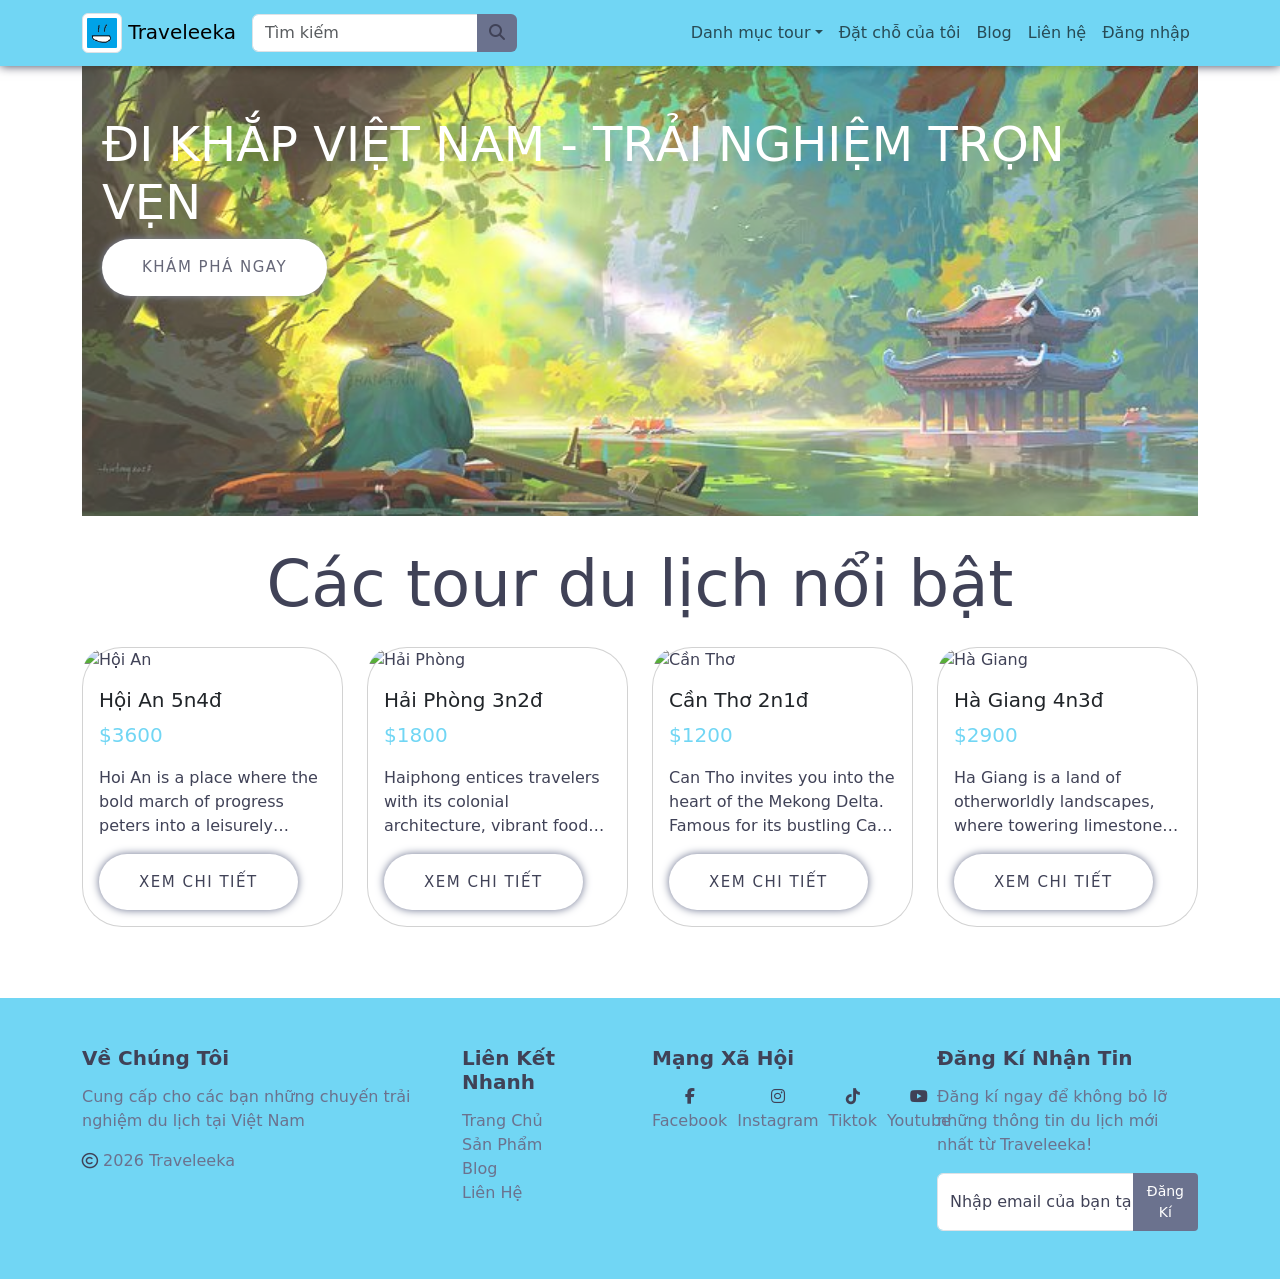
==== commit 8530a438: "add database and loading functions (1)" ====
--- a/index.html
+++ b/index.html
@@ -68,57 +68,9 @@
                 <h2 class="display-3" style="text-align: center;">Các tour du lịch nổi bật</h2>
             </div>
 
-            <div class="row py-3">
-                <div class="col-lg-3 col-md-6 col-sm-12">
-                    <div class="card card-product h-60">
-                        <img src="https://i.pinimg.com/736x/a9/df/3e/a9df3ef30a5426a16398726ea08af5b1.jpg" alt="Hội An" class="card-img-top">
-                        <div class="card-body">
-                            <h5 class="header-5">Hội An 5n4đ</h5>
-                            <p class="price">$3600</p>
-                            <p class="truncate">Hoi An is a place where the bold march of progress peters into a leisurely amble. In this one-time trading port, the Thu Bon River meanders past crumbling shop houses and weathered pagodas, while sampans come and go from the old ferry quay.</p>
-                            <button class="btn-CTA" type="button" onclick="location.href='product_detail.html'">Xem chi tiết</button>
-                        </div>
-                    </div>
-                </div>
-                <div class="col-lg-3 col-md-6 col-sm-12">
-                    <div class="card card-product h-60">
-                        <img src="https://i.pinimg.com/736x/a9/df/3e/a9df3ef30a5426a16398726ea08af5b1.jpg" alt="Hội An" class="card-img-top">
-                        <div class="card-body">
-                            <h5 class="header-5">Hội An 5n4đ</h5>
-                            <p class="price">$3600</p>
-                            <p class="truncate">Hoi An is a place where the bold march of progress peters into a leisurely amble. In this one-time trading port, the Thu Bon River meanders past crumbling shop houses and weathered pagodas, while sampans come and go from the old ferry quay.</p>
-                            <button class="btn-CTA" type="button" onclick="location.href='product_detail.html'">Xem chi tiết</button>
-                        </div>
-                    </div>
-                </div>
-                <div class="col-lg-3 col-md-6 col-sm-12">
-                    <div class="card card-product h-60">
-                        <img src="https://i.pinimg.com/736x/a9/df/3e/a9df3ef30a5426a16398726ea08af5b1.jpg" alt="Hội An" class="card-img-top">
-                        <div class="card-body">
-                            <h5 class="header-5">Hội An 5n4đ</h5>
-                            <p class="price">$3600</p>
-                            <p class="truncate">Hoi An is a place where the bold march of progress peters into a leisurely amble. In this one-time trading port, the Thu Bon River meanders past crumbling shop houses and weathered pagodas, while sampans come and go from the old ferry quay.</p>
-                            <button class="btn-CTA" type="button" onclick="location.href='product_detail.html'">Xem chi tiết</button>
-                        </div>
-                    </div>
-                </div>
-                <div class="col-lg-3 col-md-6 col-sm-12">
-                    <div class="card card-product h-60">
-                        <img src="https://i.pinimg.com/736x/a9/df/3e/a9df3ef30a5426a16398726ea08af5b1.jpg" alt="Hội An" class="card-img-top">
-                        <div class="card-body">
-                            <h5 class="header-5">Hội An 5n4đ</h5>
-                            <p class="price">$3600</p>
-                            <p class="truncate">Hoi An is a place where the bold march of progress peters into a leisurely amble. In this one-time trading port, the Thu Bon River meanders past crumbling shop houses and weathered pagodas, while sampans come and go from the old ferry quay.</p>
-                            <button class="btn-CTA" type="button" onclick="location.href='product_detail.html'">Xem chi tiết</button>
-                        </div>
-                    </div>
-                </div>
-            </div>
+            <div id="featured-tours" class="row py-3"></div>
         </section>
 
-        <section>
-
-        </section>
     </main>
 
     <!-- chân trang -->
@@ -171,6 +123,7 @@
         </div>
     </footer>
 
+    <script src="assets/javascript/index.js"></script>
     <script src="https://cdn.jsdelivr.net/npm/bootstrap@5.3.8/dist/js/bootstrap.bundle.min.js" integrity="sha384-FKyoEForCGlyvwx9Hj09JcYn3nv7wiPVlz7YYwJrWVcXK/BmnVDxM+D2scQbITxI" crossorigin="anonymous"></script>
 </body>
 </html>
--- a/assets/css/style.css
+++ b/assets/css/style.css
@@ -1,7 +1,7 @@
 /* ---CÁC STYLE CHUNG TRÊN TOÀN BỘ TRANG WEB--- */
 
 * {
-  color: #404257
+  color: #404257;
 }
 
 /* nhóm navbar */
@@ -51,6 +51,12 @@
 }
 
 /* nút bấm */
+button.btn.btn-primary {
+  background-color: #6b728e;
+  border: none !important;
+  color: #ffffff;
+}
+
 .btn-CTA {
   padding: 17px 40px;
   border-radius: 50px;
@@ -87,6 +93,7 @@
   img.card-img-top {
     border-top-left-radius: 40px;
     border-top-right-radius: 40px;
+    max-height: 200px;   
   };
 
   p.price {
@@ -109,6 +116,3 @@
   box-shadow: #6b728e 0px 7px 29px 0px;
 }
 
-@media screen and (max-width: 768px) {
-
-}
